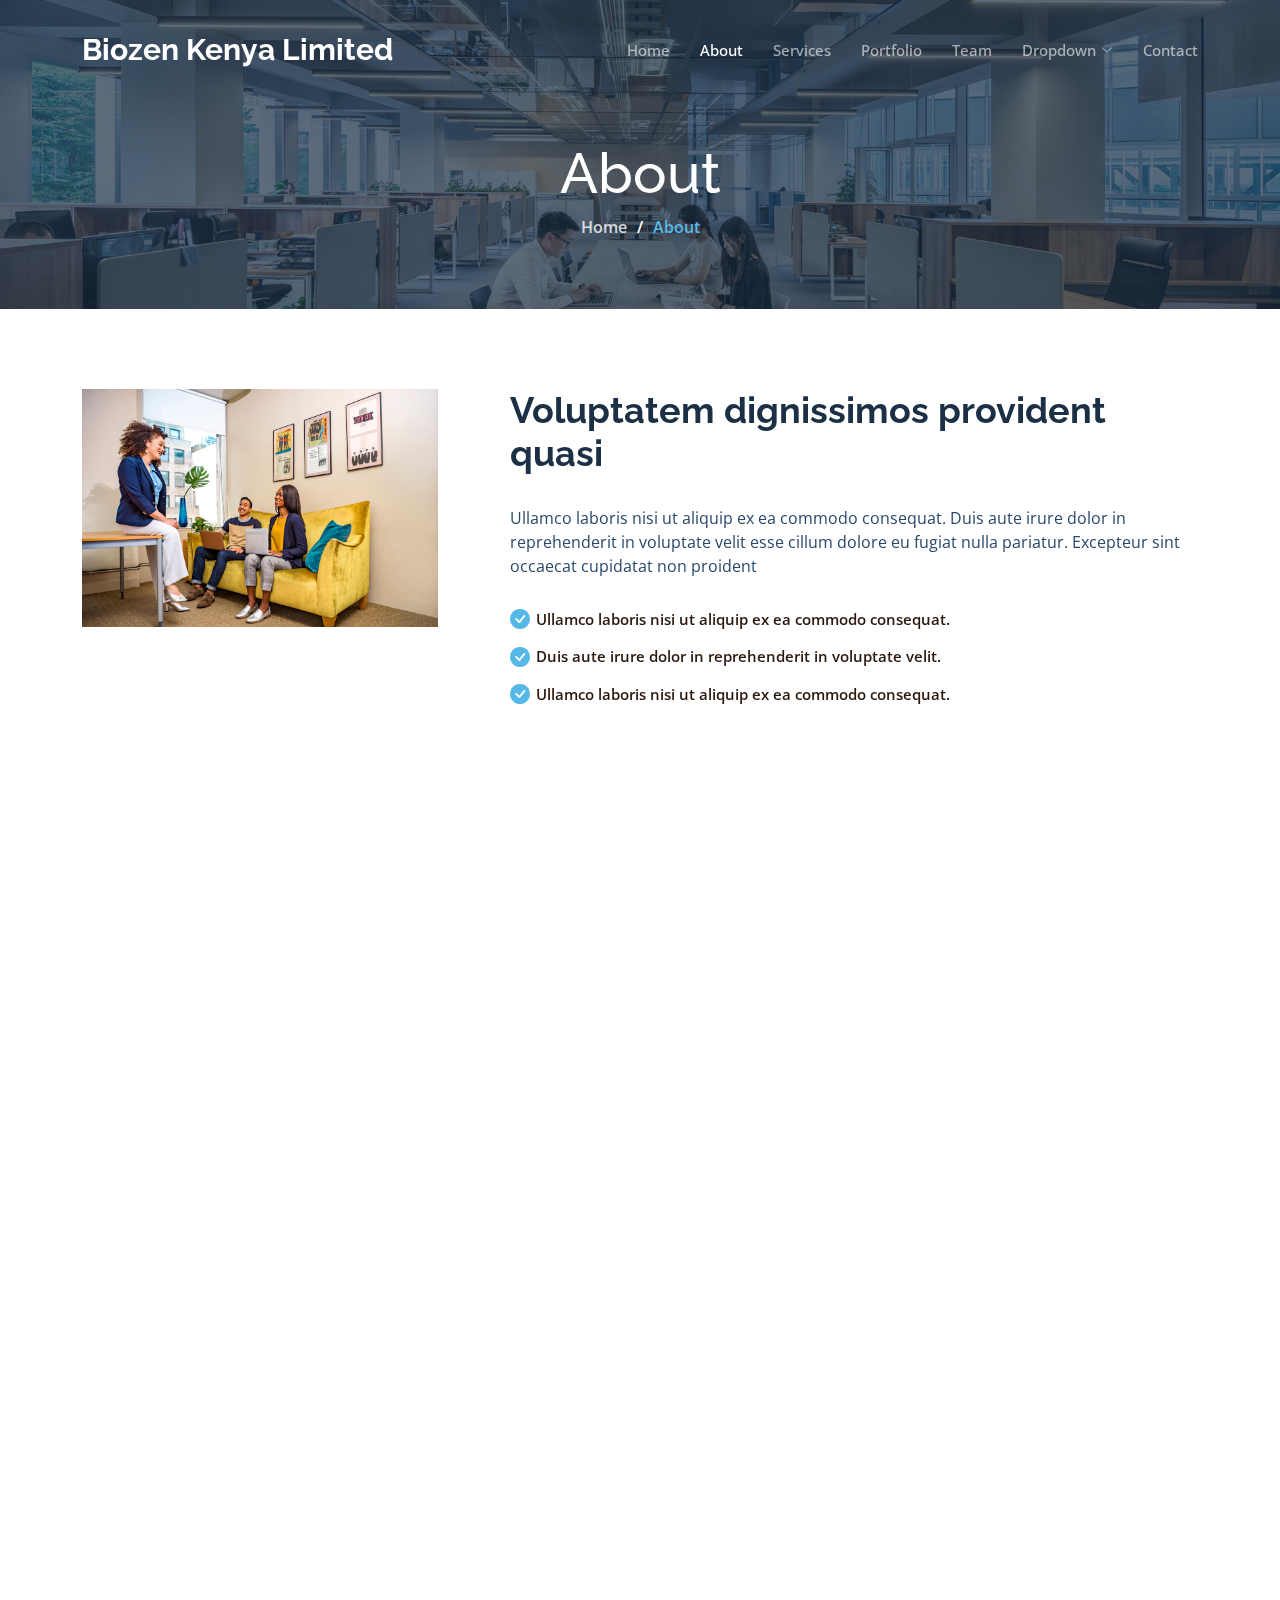
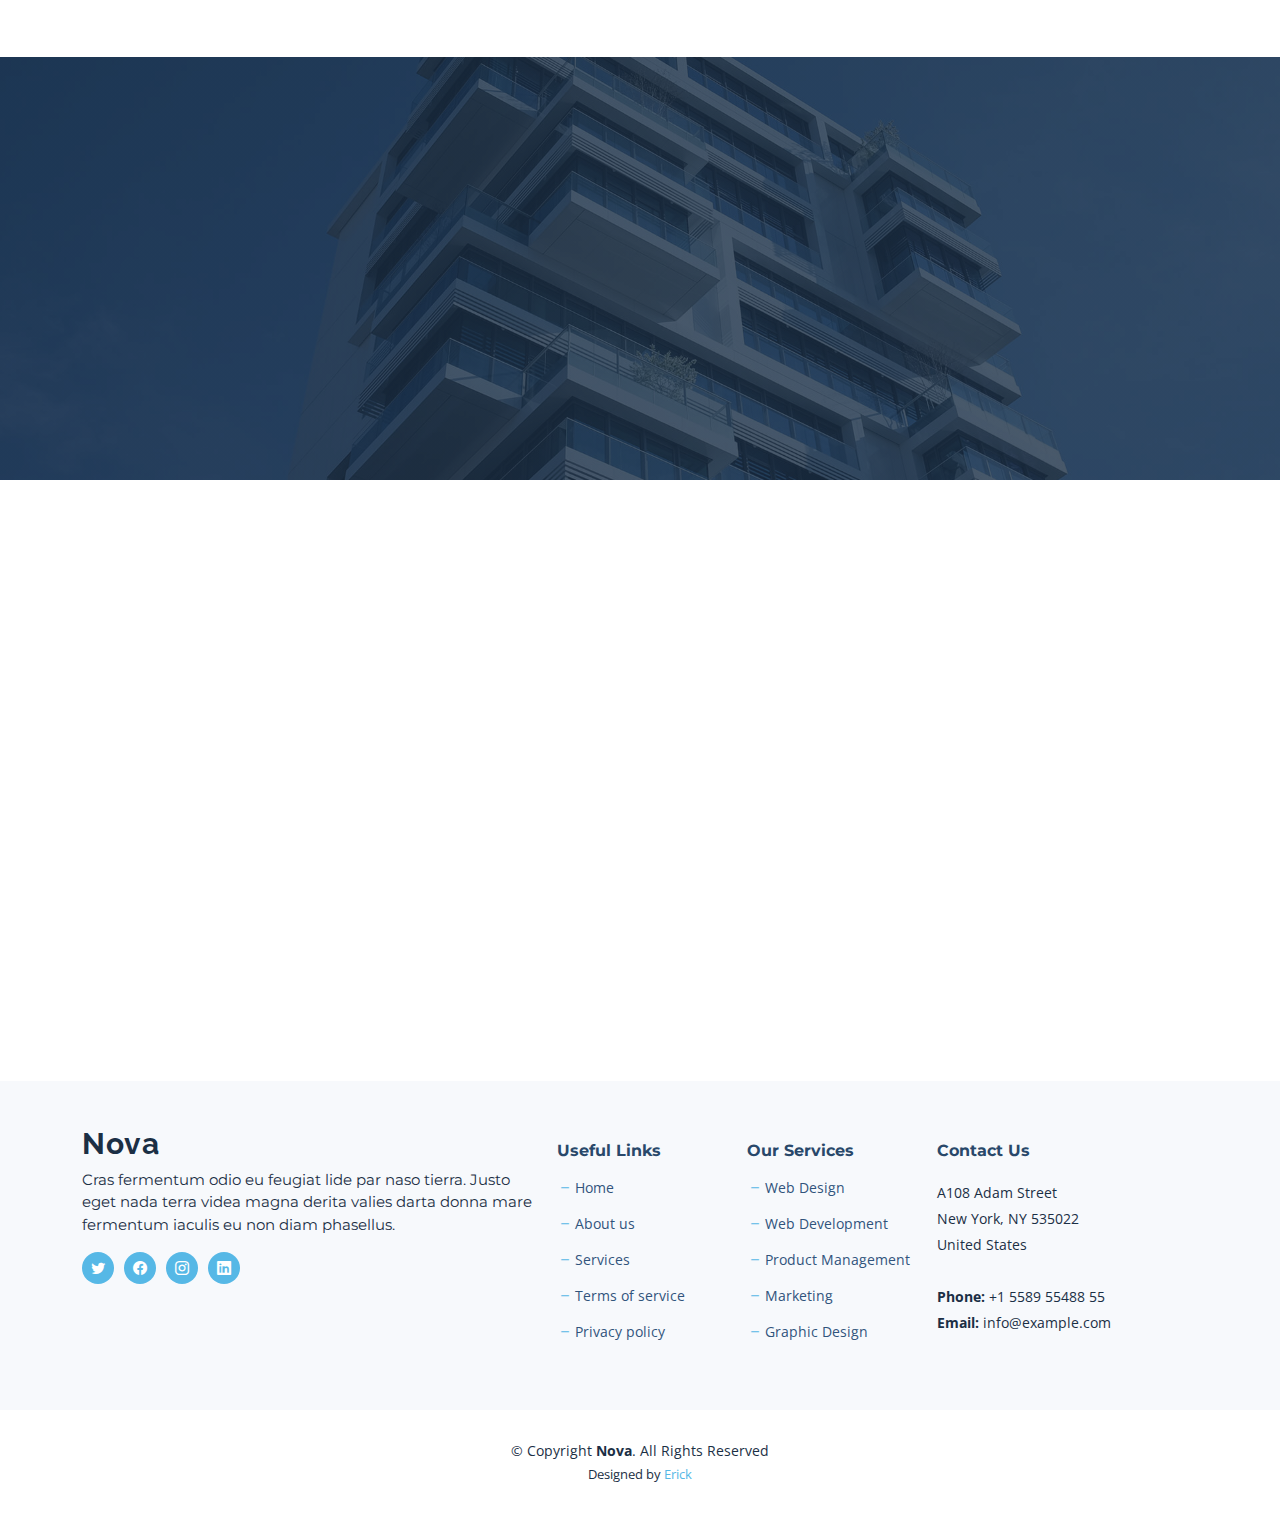
==== about.html @ e1270917 "initial commit" ====
<!DOCTYPE html>
<html lang="en">

<head>
  <meta charset="utf-8">
  <meta content="width=device-width, initial-scale=1.0" name="viewport">

  <title>About</title>
  <meta content="" name="description">
  <meta content="" name="keywords">

  <!-- Favicons -->
  <link href="assets/img/favicon.png" rel="icon">
  <link href="assets/img/apple-touch-icon.png" rel="apple-touch-icon">

  <!-- Google Fonts -->
  <link rel="preconnect" href="https://fonts.googleapis.com">
  <link rel="preconnect" href="https://fonts.gstatic.com" crossorigin>
  <link href="https://fonts.googleapis.com/css2?family=Open+Sans:ital,wght@0,300;0,400;0,500;0,600;0,700;1,300;1,400;1,600;1,700&family=Montserrat:ital,wght@0,300;0,400;0,500;0,600;0,700;1,300;1,400;1,500;1,600;1,700&family=Raleway:ital,wght@0,300;0,400;0,500;0,600;0,700;1,300;1,400;1,500;1,600;1,700&display=swap" rel="stylesheet">

  <!-- Vendor CSS Files -->
  <link href="assets/vendor/bootstrap/css/bootstrap.min.css" rel="stylesheet">
  <link href="assets/vendor/bootstrap-icons/bootstrap-icons.css" rel="stylesheet">
  <link href="assets/vendor/aos/aos.css" rel="stylesheet">
  <link href="assets/vendor/glightbox/css/glightbox.min.css" rel="stylesheet">
  <link href="assets/vendor/swiper/swiper-bundle.min.css" rel="stylesheet">
  <link href="assets/vendor/remixicon/remixicon.css" rel="stylesheet">

  <!-- Template Main CSS File -->
  <link href="assets/css/main.css" rel="stylesheet">

  <!-- =======================================================
  * Template Name: Nova - v1.2.1
  * Template URL: https://bootstrapmade.com/nova-bootstrap-business-template/
  * Author: BootstrapMade.com
  * License: https://bootstrapmade.com/license/
  ======================================================== -->
</head>

<body class="page-about">

  <!-- ======= Header ======= -->
  <header id="header" class="header d-flex align-items-center fixed-top">
    <div class="container-fluid container-xl d-flex align-items-center justify-content-between">

      <a href="index.html" class="logo d-flex align-items-center">
        <!-- Uncomment the line below if you also wish to use an image logo -->
        <!-- <img src="assets/img/logo.png" alt=""> -->
        <h1 class="d-flex align-items-center">Biozen Kenya Limited</h1>
      </a>

      <i class="mobile-nav-toggle mobile-nav-show bi bi-list"></i>
      <i class="mobile-nav-toggle mobile-nav-hide d-none bi bi-x"></i>

      <nav id="navbar" class="navbar">
        <ul>
          <li><a href="index.html">Home</a></li>
          <li><a href="about.html" class="active">About</a></li>
          <li><a href="services.html">Services</a></li>
          <li><a href="portfolio.html">Portfolio</a></li>
          <li><a href="team.html">Team</a></li>
          <li class="dropdown"><a href="#"><span>Dropdown</span> <i class="bi bi-chevron-down dropdown-indicator"></i></a>
            <ul>
              <li><a href="#">Dropdown 1</a></li>
              <li class="dropdown"><a href="#"><span>Deep Dropdown</span> <i class="bi bi-chevron-down dropdown-indicator"></i></a>
                <ul>
                  <li><a href="#">Deep Dropdown 1</a></li>
                  <li><a href="#">Deep Dropdown 2</a></li>
                  <li><a href="#">Deep Dropdown 3</a></li>
                  <li><a href="#">Deep Dropdown 4</a></li>
                  <li><a href="#">Deep Dropdown 5</a></li>
                </ul>
              </li>
              <li><a href="#">Dropdown 2</a></li>
              <li><a href="#">Dropdown 3</a></li>
              <li><a href="#">Dropdown 4</a></li>
            </ul>
          </li>
          <li><a href="contact.html">Contact</a></li>
        </ul>
      </nav><!-- .navbar -->

    </div>
  </header><!-- End Header -->

  <main id="main">

    <!-- ======= Breadcrumbs ======= -->
    <div class="breadcrumbs d-flex align-items-center" style="background-image: url('assets/img/about-header.jpg');">
      <div class="container position-relative d-flex flex-column align-items-center">

        <h2>About</h2>
        <ol>
          <li><a href="index.html">Home</a></li>
          <li>About</li>
        </ol>

      </div>
    </div><!-- End Breadcrumbs -->

    <!-- ======= About Section ======= -->
    <section id="about" class="about">
      <div class="container" data-aos="fade-up">

        <div class="row gy-4" data-aos="fade-up">
          <div class="col-lg-4">
            <img src="assets/img/about.jpg" class="img-fluid" alt="">
          </div>
          <div class="col-lg-8">
            <div class="content ps-lg-5">
              <h3>Voluptatem dignissimos provident quasi</h3>
              <p>
                Ullamco laboris nisi ut aliquip ex ea commodo consequat. Duis aute irure dolor in reprehenderit in voluptate
                velit esse cillum dolore eu fugiat nulla pariatur. Excepteur sint occaecat cupidatat non proident
              </p>
              <ul>
                <li><i class="bi bi-check-circle-fill"></i> Ullamco laboris nisi ut aliquip ex ea commodo consequat.</li>
                <li><i class="bi bi-check-circle-fill"></i> Duis aute irure dolor in reprehenderit in voluptate velit.</li>
                <li><i class="bi bi-check-circle-fill"></i> Ullamco laboris nisi ut aliquip ex ea commodo consequat.</li>
              </ul>
            </div>
          </div>
        </div>

      </div>
    </section><!-- End About Section -->

    <!-- ======= Why Choose Us Section ======= -->
    <section id="why-us" class="why-us">
      <div class="container" data-aos="fade-up">

        <div class="section-header">
          <h2>Why Choose Us</h2>

        </div>

        <div class="row g-0" data-aos="fade-up" data-aos-delay="200">

          <div class="col-xl-5 img-bg" style="background-image: url('assets/img/why-us-bg.jpg')"></div>
          <div class="col-xl-7 slides  position-relative">

            <div class="slides-1 swiper">
              <div class="swiper-wrapper">

                <div class="swiper-slide">
                  <div class="item">
                    <h3 class="mb-3">Let's grow your business together</h3>
                    <h4 class="mb-3">Optio reiciendis accusantium iusto architecto at quia minima maiores quidem, dolorum.</h4>
                    <p>Lorem ipsum dolor sit amet consectetur adipisicing elit. Repellendus, ipsam perferendis asperiores explicabo vel tempore velit totam, natus nesciunt accusantium dicta quod quibusdam ipsum maiores nobis non, eum. Ullam reiciendis dignissimos laborum aut, magni voluptatem velit doloribus quas sapiente optio.</p>
                  </div>
                </div><!-- End slide item -->

                <div class="swiper-slide">
                  <div class="item">
                    <h3 class="mb-3">Unde perspiciatis ut repellat dolorem</h3>
                    <h4 class="mb-3">Amet cumque nam sed voluptas doloribus iusto. Dolorem eos aliquam quis.</h4>
                    <p>Dolorem quia fuga consectetur voluptatem. Earum consequatur nulla maxime necessitatibus cum accusamus. Voluptatem dolorem ut numquam dolorum delectus autem veritatis facilis. Et ea ut repellat ea. Facere est dolores fugiat dolor.</p>
                  </div>
                </div><!-- End slide item -->

                <div class="swiper-slide">
                  <div class="item">
                    <h3 class="mb-3">Aliquid non alias minus</h3>
                    <h4 class="mb-3">Necessitatibus voluptatibus explicabo dolores a vitae voluptatum.</h4>
                    <p>Neque voluptates aut. Soluta aut perspiciatis porro deserunt. Voluptate ut itaque velit. Aut consectetur voluptatem aspernatur sequi sit laborum. Voluptas enim dolorum fugiat aut.</p>
                  </div>
                </div><!-- End slide item -->

                <div class="swiper-slide">
                  <div class="item">
                    <h3 class="mb-3">Necessitatibus suscipit non voluptatem quibusdam</h3>
                    <h4 class="mb-3">Tempora quos est ut quia adipisci ut voluptas. Deleniti laborum soluta nihil est. Eum similique neque autem ut.</h4>
                    <p>Ut rerum et autem vel. Et rerum molestiae aut sit vel incidunt sit at voluptatem. Saepe dolorem et sed voluptate impedit. Ad et qui sint at qui animi animi rerum.</p>
                  </div>
                </div><!-- End slide item -->

              </div>
              <div class="swiper-pagination"></div>
            </div>
            <div class="swiper-button-prev"></div>
            <div class="swiper-button-next"></div>
          </div>

        </div>

      </div>
    </section><!-- End Why Choose Us Section -->

    <!-- ======= Call To Action Section ======= -->
    <section id="call-to-action" class="call-to-action">
      <div class="container" data-aos="fade-up">
        <div class="row justify-content-center">
          <div class="col-lg-6 text-center">
            <h3>Ut fugiat aliquam aut non</h3>
            <p>Duis aute irure dolor in reprehenderit in voluptate velit esse cillum dolore eu fugiat nulla pariatur. Excepteur sint occaecat cupidatat non proident.</p>
            <a class="cta-btn" href="#">Call To Action</a>
          </div>
        </div>

      </div>
    </section><!-- End Call To Action Section -->

    <!-- ======= Team Section ======= -->
    <section id="team" class="team">
      <div class="container" data-aos="fade-up">

        <div class="section-header">
          <h2>Our Team</h2>

        </div>

        <div class="row gy-4">

          <div class="col-lg-3 col-md-6" data-aos="fade-up" data-aos-delay="100">
            <div class="team-member">
              <div class="member-img">
                <img src="assets/img/team/team-1.jpg" class="img-fluid" alt="">
                <div class="social">
                  <a href=""><i class="bi bi-twitter"></i></a>
                  <a href=""><i class="bi bi-facebook"></i></a>
                  <a href=""><i class="bi bi-instagram"></i></a>
                  <a href=""><i class="bi bi-linkedin"></i></a>
                </div>
              </div>
              <div class="member-info">
                <h4>Walter White</h4>
                <span>Chief Executive Officer</span>
              </div>
            </div>
          </div><!-- End Team Member -->

          <div class="col-lg-3 col-md-6" data-aos="fade-up" data-aos-delay="200">
            <div class="team-member">
              <div class="member-img">
                <img src="assets/img/team/team-2.jpg" class="img-fluid" alt="">
                <div class="social">
                  <a href=""><i class="bi bi-twitter"></i></a>
                  <a href=""><i class="bi bi-facebook"></i></a>
                  <a href=""><i class="bi bi-instagram"></i></a>
                  <a href=""><i class="bi bi-linkedin"></i></a>
                </div>
              </div>
              <div class="member-info">
                <h4>Sarah Jhonson</h4>
                <span>Product Manager</span>
              </div>
            </div>
          </div><!-- End Team Member -->

          <div class="col-lg-3 col-md-6" data-aos="fade-up" data-aos-delay="300">
            <div class="team-member">
              <div class="member-img">
                <img src="assets/img/team/team-3.jpg" class="img-fluid" alt="">
                <div class="social">
                  <a href=""><i class="bi bi-twitter"></i></a>
                  <a href=""><i class="bi bi-facebook"></i></a>
                  <a href=""><i class="bi bi-instagram"></i></a>
                  <a href=""><i class="bi bi-linkedin"></i></a>
                </div>
              </div>
              <div class="member-info">
                <h4>William Anderson</h4>
                <span>CTO</span>
              </div>
            </div>
          </div><!-- End Team Member -->

          <div class="col-lg-3 col-md-6" data-aos="fade-up" data-aos-delay="400">
            <div class="team-member">
              <div class="member-img">
                <img src="assets/img/team/team-4.jpg" class="img-fluid" alt="">
                <div class="social">
                  <a href=""><i class="bi bi-twitter"></i></a>
                  <a href=""><i class="bi bi-facebook"></i></a>
                  <a href=""><i class="bi bi-instagram"></i></a>
                  <a href=""><i class="bi bi-linkedin"></i></a>
                </div>
              </div>
              <div class="member-info">
                <h4>Amanda Jepson</h4>
                <span>Accountant</span>
              </div>
            </div>
          </div><!-- End Team Member -->

        </div>

      </div>
    </section><!-- End Team Section -->

  </main><!-- End #main -->

  <!-- ======= Footer ======= -->
  <footer id="footer" class="footer">

    <div class="footer-content">
      <div class="container">
        <div class="row gy-4">
          <div class="col-lg-5 col-md-12 footer-info">
            <a href="index.html" class="logo d-flex align-items-center">
              <span>Nova</span>
            </a>
            <p>Cras fermentum odio eu feugiat lide par naso tierra. Justo eget nada terra videa magna derita valies darta donna mare fermentum iaculis eu non diam phasellus.</p>
            <div class="social-links d-flex  mt-3">
              <a href="#" class="twitter"><i class="bi bi-twitter"></i></a>
              <a href="#" class="facebook"><i class="bi bi-facebook"></i></a>
              <a href="#" class="instagram"><i class="bi bi-instagram"></i></a>
              <a href="#" class="linkedin"><i class="bi bi-linkedin"></i></a>
            </div>
          </div>

          <div class="col-lg-2 col-6 footer-links">
            <h4>Useful Links</h4>
            <ul>
              <li><i class="bi bi-dash"></i> <a href="#">Home</a></li>
              <li><i class="bi bi-dash"></i> <a href="#">About us</a></li>
              <li><i class="bi bi-dash"></i> <a href="#">Services</a></li>
              <li><i class="bi bi-dash"></i> <a href="#">Terms of service</a></li>
              <li><i class="bi bi-dash"></i> <a href="#">Privacy policy</a></li>
            </ul>
          </div>

          <div class="col-lg-2 col-6 footer-links">
            <h4>Our Services</h4>
            <ul>
              <li><i class="bi bi-dash"></i> <a href="#">Web Design</a></li>
              <li><i class="bi bi-dash"></i> <a href="#">Web Development</a></li>
              <li><i class="bi bi-dash"></i> <a href="#">Product Management</a></li>
              <li><i class="bi bi-dash"></i> <a href="#">Marketing</a></li>
              <li><i class="bi bi-dash"></i> <a href="#">Graphic Design</a></li>
            </ul>
          </div>

          <div class="col-lg-3 col-md-12 footer-contact text-center text-md-start">
            <h4>Contact Us</h4>
            <p>
              A108 Adam Street <br>
              New York, NY 535022<br>
              United States <br><br>
              <strong>Phone:</strong> +1 5589 55488 55<br>
              <strong>Email:</strong> info@example.com<br>
            </p>

          </div>

        </div>
      </div>
    </div>

    <div class="footer-legal">
      <div class="container">
        <div class="copyright">
          &copy; Copyright <strong><span>Nova</span></strong>. All Rights Reserved
        </div>
        <div class="credits">
          <!-- All the links in the footer should remain intact. -->
          <!-- You can delete the links only if you purchased the pro version. -->
          <!-- Licensing information: https://bootstrapmade.com/license/ -->
          <!-- Purchase the pro version with working PHP/AJAX contact form: https://bootstrapmade.com/nova-bootstrap-business-template/ -->
          Designed by <a href="https://bootstrapmade.com/">Erick</a>
        </div>
      </div>
    </div>
  </footer><!-- End Footer -->
  <!-- End Footer -->

  <a href="#" class="scroll-top d-flex align-items-center justify-content-center"><i class="bi bi-arrow-up-short"></i></a>

  <div id="preloader"></div>

  <!-- Vendor JS Files -->
  <script src="assets/vendor/bootstrap/js/bootstrap.bundle.min.js"></script>
  <script src="assets/vendor/aos/aos.js"></script>
  <script src="assets/vendor/glightbox/js/glightbox.min.js"></script>
  <script src="assets/vendor/swiper/swiper-bundle.min.js"></script>
  <script src="assets/vendor/isotope-layout/isotope.pkgd.min.js"></script>
  <script src="assets/vendor/php-email-form/validate.js"></script>

  <!-- Template Main JS File -->
  <script src="assets/js/main.js"></script>

</body>

</html>
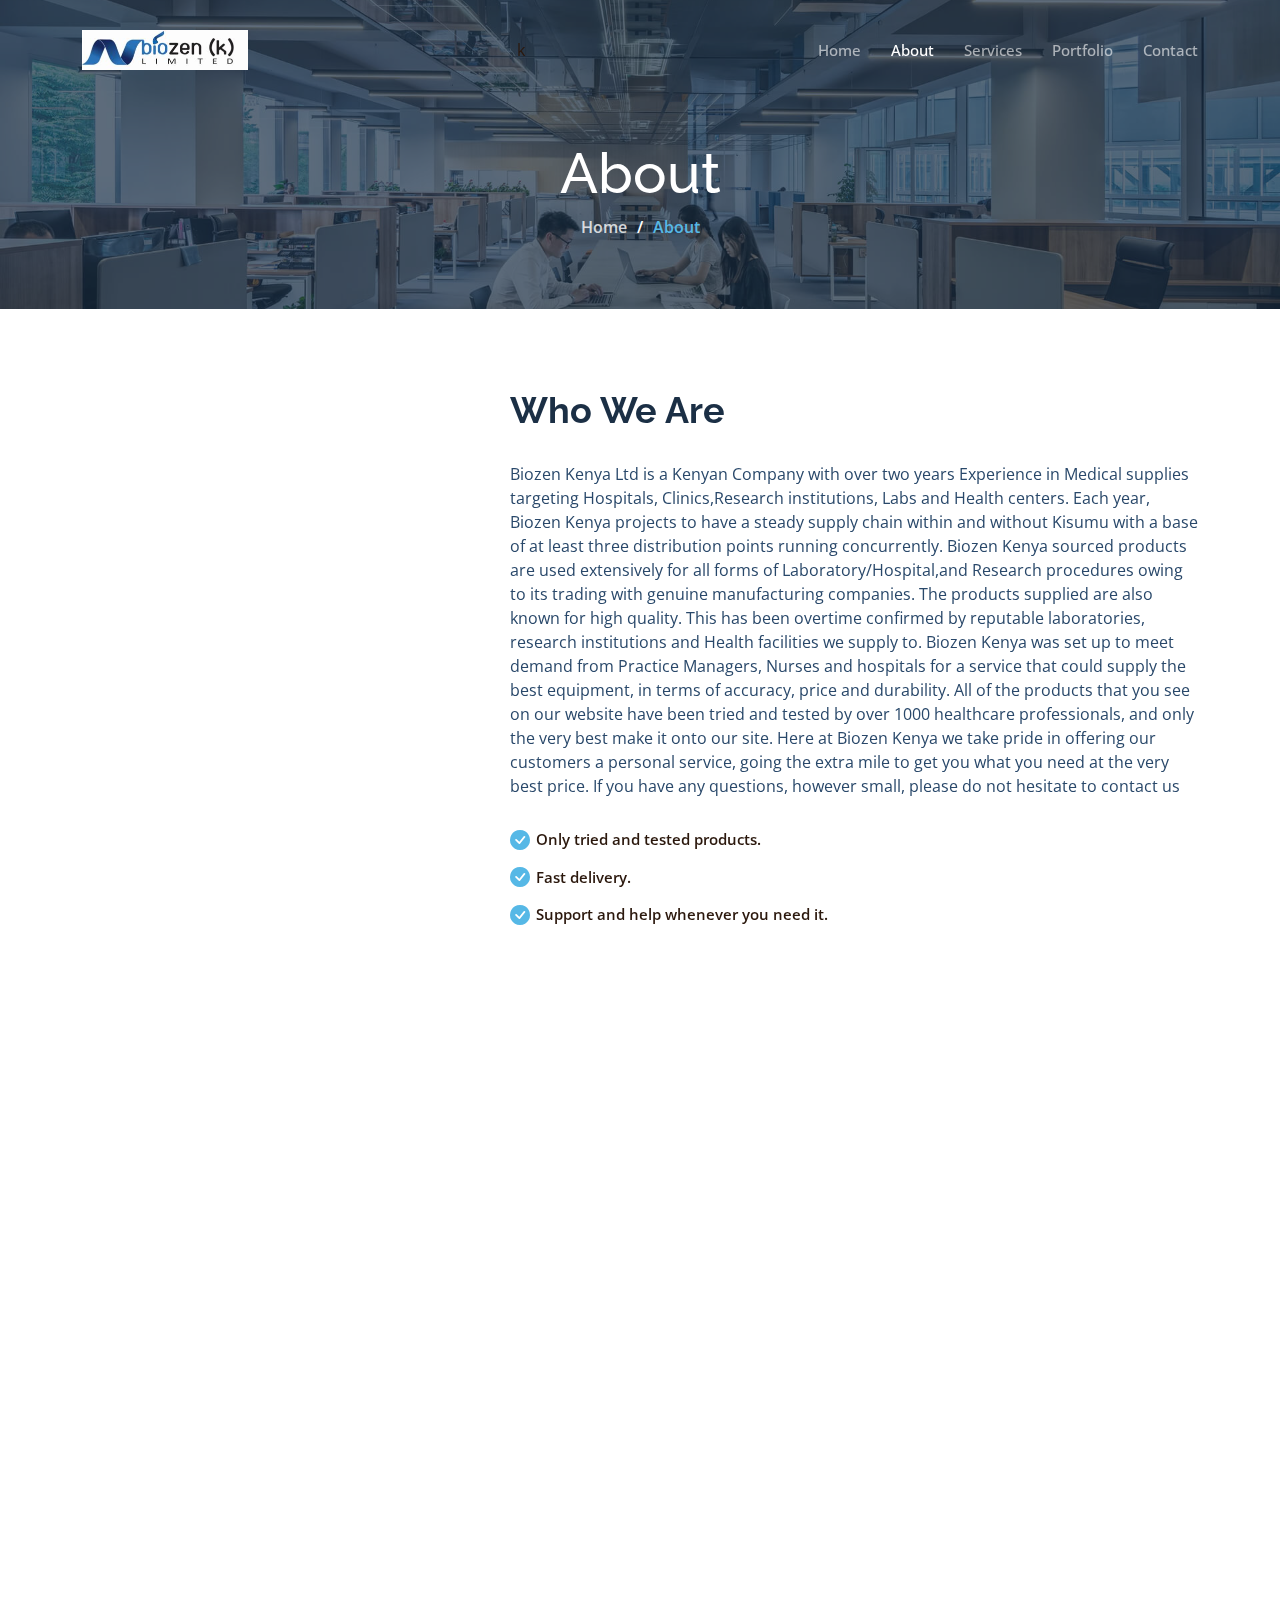
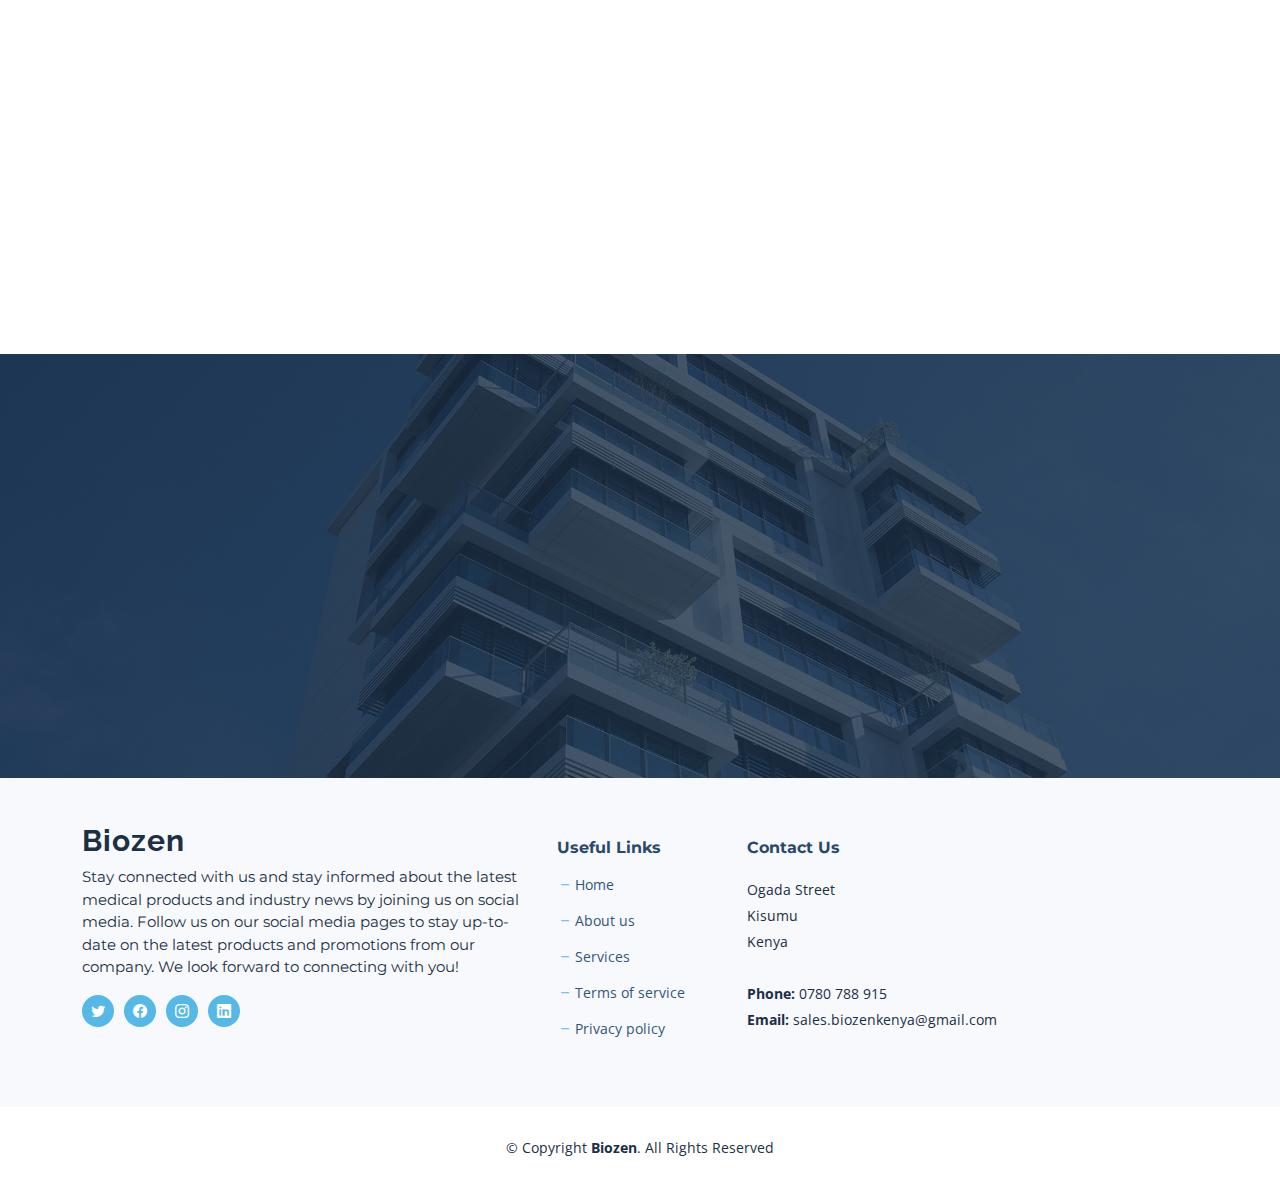
==== commit a425ef69: "content added" ====
--- a/about.html
+++ b/about.html
@@ -46,9 +46,10 @@
       <a href="index.html" class="logo d-flex align-items-center">
         <!-- Uncomment the line below if you also wish to use an image logo -->
         <!-- <img src="assets/img/logo.png" alt=""> -->
-        <h1 class="d-flex align-items-center">Biozen Kenya Limited</h1>
+        <!-- <h1 class="d-flex align-items-center">Biozen Kenya Limited</h1> -->
+        <img src="/assets/img/LOGO 1.JPG" alt=""> 
       </a>
-
+      k
       <i class="mobile-nav-toggle mobile-nav-show bi bi-list"></i>
       <i class="mobile-nav-toggle mobile-nav-hide d-none bi bi-x"></i>
 
@@ -58,24 +59,6 @@
           <li><a href="about.html" class="active">About</a></li>
           <li><a href="services.html">Services</a></li>
           <li><a href="portfolio.html">Portfolio</a></li>
-          <li><a href="team.html">Team</a></li>
-          <li class="dropdown"><a href="#"><span>Dropdown</span> <i class="bi bi-chevron-down dropdown-indicator"></i></a>
-            <ul>
-              <li><a href="#">Dropdown 1</a></li>
-              <li class="dropdown"><a href="#"><span>Deep Dropdown</span> <i class="bi bi-chevron-down dropdown-indicator"></i></a>
-                <ul>
-                  <li><a href="#">Deep Dropdown 1</a></li>
-                  <li><a href="#">Deep Dropdown 2</a></li>
-                  <li><a href="#">Deep Dropdown 3</a></li>
-                  <li><a href="#">Deep Dropdown 4</a></li>
-                  <li><a href="#">Deep Dropdown 5</a></li>
-                </ul>
-              </li>
-              <li><a href="#">Dropdown 2</a></li>
-              <li><a href="#">Dropdown 3</a></li>
-              <li><a href="#">Dropdown 4</a></li>
-            </ul>
-          </li>
           <li><a href="contact.html">Contact</a></li>
         </ul>
       </nav><!-- .navbar -->
@@ -104,19 +87,26 @@
 
         <div class="row gy-4" data-aos="fade-up">
           <div class="col-lg-4">
-            <img src="assets/img/about.jpg" class="img-fluid" alt="">
+            <img src="assets/img/who.jpg" class="img-fluid" alt="">
           </div>
           <div class="col-lg-8">
             <div class="content ps-lg-5">
-              <h3>Voluptatem dignissimos provident quasi</h3>
+              <h3>Who We Are</h3>
               <p>
-                Ullamco laboris nisi ut aliquip ex ea commodo consequat. Duis aute irure dolor in reprehenderit in voluptate
-                velit esse cillum dolore eu fugiat nulla pariatur. Excepteur sint occaecat cupidatat non proident
+                Biozen Kenya Ltd is a Kenyan Company with over two years Experience in Medical supplies targeting Hospitals, Clinics,Research institutions, Labs and Health centers.
+
+Each year, Biozen Kenya projects to have a steady supply chain within and without Kisumu with a base of at least three distribution points running concurrently.
+
+Biozen Kenya sourced products are used extensively for all forms of Laboratory/Hospital,and Research procedures owing to its trading with genuine manufacturing companies. The products supplied are also known for high quality. This has been overtime confirmed by reputable laboratories, research institutions  and Health facilities we supply to.
+
+Biozen Kenya was set up to meet demand from Practice Managers, Nurses and hospitals for a service that could supply the best equipment, in terms of accuracy, price and durability. All of the products that you see on our website have been tried and tested by over 1000 healthcare professionals, and only the very best make it onto our site. 
+
+Here at Biozen Kenya we take pride in offering our customers a personal service, going the extra mile to get you what you need at the very best price. If you have any questions, however small, please do not hesitate to contact us
               </p>
               <ul>
-                <li><i class="bi bi-check-circle-fill"></i> Ullamco laboris nisi ut aliquip ex ea commodo consequat.</li>
-                <li><i class="bi bi-check-circle-fill"></i> Duis aute irure dolor in reprehenderit in voluptate velit.</li>
-                <li><i class="bi bi-check-circle-fill"></i> Ullamco laboris nisi ut aliquip ex ea commodo consequat.</li>
+                <li><i class="bi bi-check-circle-fill"></i> Only tried and tested products.</li>
+                <li><i class="bi bi-check-circle-fill"></i> Fast delivery.</li>
+                <li><i class="bi bi-check-circle-fill"></i> Support and help whenever you need it.</li>
               </ul>
             </div>
           </div>
@@ -145,32 +135,46 @@
                 <div class="swiper-slide">
                   <div class="item">
                     <h3 class="mb-3">Let's grow your business together</h3>
-                    <h4 class="mb-3">Optio reiciendis accusantium iusto architecto at quia minima maiores quidem, dolorum.</h4>
-                    <p>Lorem ipsum dolor sit amet consectetur adipisicing elit. Repellendus, ipsam perferendis asperiores explicabo vel tempore velit totam, natus nesciunt accusantium dicta quod quibusdam ipsum maiores nobis non, eum. Ullam reiciendis dignissimos laborum aut, magni voluptatem velit doloribus quas sapiente optio.</p>
+                    <h4 class="mb-3">Get top quality Products</h4>
+                    <p>At  Biozen Kenya, we pride ourselves on offering top-quality products and exceptional customer 
+                      service. Our team of experts is dedicated to ensuring that you have the medical supplies you need, when you 
+                      need them. We understand the importance of timely delivery and accurate product information, and we work hard 
+                      to exceed your expectations. With a wide range of products and competitive pricing, we are the go-to choice for 
+                      all of your medical supply needs.</p>
+                  </div>m
+                </div><!-- End slide item -->
+
+                <div class="swiper-slide">
+                  <div class="item">
+                    <h3 class="mb-3">Choose from a wide range of products</h3>
+                    <h4 class="mb-3">Wide selection of supplies.</h4>
+                    <p>Choose us for all your medical supply needs because we offer a wide selection of high-quality
+                       products at competitive prices, backed by exceptional customer service and fast, reliable delivery.
+                        Our knowledgeable team is dedicated to helping you find the right solutions for your practice or facility, 
+                        and we are committed to providing you with the best possible experience every time you shop with us</p>
                   </div>
                 </div><!-- End slide item -->
 
                 <div class="swiper-slide">
                   <div class="item">
-                    <h3 class="mb-3">Unde perspiciatis ut repellat dolorem</h3>
-                    <h4 class="mb-3">Amet cumque nam sed voluptas doloribus iusto. Dolorem eos aliquam quis.</h4>
-                    <p>Dolorem quia fuga consectetur voluptatem. Earum consequatur nulla maxime necessitatibus cum accusamus. Voluptatem dolorem ut numquam dolorum delectus autem veritatis facilis. Et ea ut repellat ea. Facere est dolores fugiat dolor.</p>
+                    <h3 class="mb-3">Let us meet your business needs</h3>
+                    <h4 class="mb-3">your satisfaction shall be met.</h4>
+                    <p>Choose us for all of your medical supply needs because we offer a wide range of high-quality 
+                      products at competitive prices, backed by exceptional customer service. Our dedicated team of 
+                      experts is committed to providing you with the best possible experience, from your initial inquiry 
+                      to delivery and beyond. Trust us to keep your facility or practice running smoothly, with timely and 
+                      accurate deliveries, personalized service, and a commitment to your satisfaction..</p>
                   </div>
                 </div><!-- End slide item -->
 
                 <div class="swiper-slide">
                   <div class="item">
-                    <h3 class="mb-3">Aliquid non alias minus</h3>
-                    <h4 class="mb-3">Necessitatibus voluptatibus explicabo dolores a vitae voluptatum.</h4>
-                    <p>Neque voluptates aut. Soluta aut perspiciatis porro deserunt. Voluptate ut itaque velit. Aut consectetur voluptatem aspernatur sequi sit laborum. Voluptas enim dolorum fugiat aut.</p>
-                  </div>
-                </div><!-- End slide item -->
-
-                <div class="swiper-slide">
-                  <div class="item">
-                    <h3 class="mb-3">Necessitatibus suscipit non voluptatem quibusdam</h3>
-                    <h4 class="mb-3">Tempora quos est ut quia adipisci ut voluptas. Deleniti laborum soluta nihil est. Eum similique neque autem ut.</h4>
-                    <p>Ut rerum et autem vel. Et rerum molestiae aut sit vel incidunt sit at voluptatem. Saepe dolorem et sed voluptate impedit. Ad et qui sint at qui animi animi rerum.</p>
+                    <h3 class="mb-3">At Biozen, Our commitment is You.</h3>
+                    <h4 class="mb-3">Our commitment is our customer.</h4>
+                    <p>At our medical supplies company, we pride ourselves on providing the highest quality products and unparalleled customer service. With years
+                       of experience in the industry and a dedicated team of professionals, we understand the importance of reliable and efficient service when it 
+                       comes to meeting the needs of healthcare providers. Our commitment to excellence is evident in everything we do, from sourcing the best 
+                       materials to ensuring timely delivery. Trust us to be your go-to source for all your medical supply needs.</p>
                   </div>
                 </div><!-- End slide item -->
 
@@ -186,183 +190,86 @@
       </div>
     </section><!-- End Why Choose Us Section -->
 
-    <!-- ======= Call To Action Section ======= -->
-    <section id="call-to-action" class="call-to-action">
+     <!-- ======= Call To Action Section ======= -->
+     <section id="call-to-action" class="call-to-action">
       <div class="container" data-aos="fade-up">
         <div class="row justify-content-center">
           <div class="col-lg-6 text-center">
-            <h3>Ut fugiat aliquam aut non</h3>
-            <p>Duis aute irure dolor in reprehenderit in voluptate velit esse cillum dolore eu fugiat nulla pariatur. Excepteur sint occaecat cupidatat non proident.</p>
-            <a class="cta-btn" href="#">Call To Action</a>
+            <h3>Check our variety of products</h3>
+            <p>Don't miss out on our amazing selection of products! Check them out now and see for yourself why so many customers keep coming back for more.</p>
+            <a class="cta-btn" href="portfolio.html">Check products</a>
           </div>
         </div>
 
       </div>
     </section><!-- End Call To Action Section -->
 
-    <!-- ======= Team Section ======= -->
-    <section id="team" class="team">
-      <div class="container" data-aos="fade-up">
-
-        <div class="section-header">
-          <h2>Our Team</h2>
-
-        </div>
-
-        <div class="row gy-4">
-
-          <div class="col-lg-3 col-md-6" data-aos="fade-up" data-aos-delay="100">
-            <div class="team-member">
-              <div class="member-img">
-                <img src="assets/img/team/team-1.jpg" class="img-fluid" alt="">
-                <div class="social">
-                  <a href=""><i class="bi bi-twitter"></i></a>
-                  <a href=""><i class="bi bi-facebook"></i></a>
-                  <a href=""><i class="bi bi-instagram"></i></a>
-                  <a href=""><i class="bi bi-linkedin"></i></a>
-                </div>
-              </div>
-              <div class="member-info">
-                <h4>Walter White</h4>
-                <span>Chief Executive Officer</span>
-              </div>
-            </div>
-          </div><!-- End Team Member -->
-
-          <div class="col-lg-3 col-md-6" data-aos="fade-up" data-aos-delay="200">
-            <div class="team-member">
-              <div class="member-img">
-                <img src="assets/img/team/team-2.jpg" class="img-fluid" alt="">
-                <div class="social">
-                  <a href=""><i class="bi bi-twitter"></i></a>
-                  <a href=""><i class="bi bi-facebook"></i></a>
-                  <a href=""><i class="bi bi-instagram"></i></a>
-                  <a href=""><i class="bi bi-linkedin"></i></a>
-                </div>
-              </div>
-              <div class="member-info">
-                <h4>Sarah Jhonson</h4>
-                <span>Product Manager</span>
-              </div>
-            </div>
-          </div><!-- End Team Member -->
-
-          <div class="col-lg-3 col-md-6" data-aos="fade-up" data-aos-delay="300">
-            <div class="team-member">
-              <div class="member-img">
-                <img src="assets/img/team/team-3.jpg" class="img-fluid" alt="">
-                <div class="social">
-                  <a href=""><i class="bi bi-twitter"></i></a>
-                  <a href=""><i class="bi bi-facebook"></i></a>
-                  <a href=""><i class="bi bi-instagram"></i></a>
-                  <a href=""><i class="bi bi-linkedin"></i></a>
-                </div>
-              </div>
-              <div class="member-info">
-                <h4>William Anderson</h4>
-                <span>CTO</span>
-              </div>
-            </div>
-          </div><!-- End Team Member -->
-
-          <div class="col-lg-3 col-md-6" data-aos="fade-up" data-aos-delay="400">
-            <div class="team-member">
-              <div class="member-img">
-                <img src="assets/img/team/team-4.jpg" class="img-fluid" alt="">
-                <div class="social">
-                  <a href=""><i class="bi bi-twitter"></i></a>
-                  <a href=""><i class="bi bi-facebook"></i></a>
-                  <a href=""><i class="bi bi-instagram"></i></a>
-                  <a href=""><i class="bi bi-linkedin"></i></a>
-                </div>
-              </div>
-              <div class="member-info">
-                <h4>Amanda Jepson</h4>
-                <span>Accountant</span>
-              </div>
-            </div>
-          </div><!-- End Team Member -->
-
-        </div>
-
-      </div>
-    </section><!-- End Team Section -->
 
   </main><!-- End #main -->
 
-  <!-- ======= Footer ======= -->
-  <footer id="footer" class="footer">
-
-    <div class="footer-content">
-      <div class="container">
-        <div class="row gy-4">
-          <div class="col-lg-5 col-md-12 footer-info">
-            <a href="index.html" class="logo d-flex align-items-center">
-              <span>Nova</span>
-            </a>
-            <p>Cras fermentum odio eu feugiat lide par naso tierra. Justo eget nada terra videa magna derita valies darta donna mare fermentum iaculis eu non diam phasellus.</p>
-            <div class="social-links d-flex  mt-3">
-              <a href="#" class="twitter"><i class="bi bi-twitter"></i></a>
-              <a href="#" class="facebook"><i class="bi bi-facebook"></i></a>
-              <a href="#" class="instagram"><i class="bi bi-instagram"></i></a>
-              <a href="#" class="linkedin"><i class="bi bi-linkedin"></i></a>
-            </div>
-          </div>
-
-          <div class="col-lg-2 col-6 footer-links">
-            <h4>Useful Links</h4>
-            <ul>
-              <li><i class="bi bi-dash"></i> <a href="#">Home</a></li>
-              <li><i class="bi bi-dash"></i> <a href="#">About us</a></li>
-              <li><i class="bi bi-dash"></i> <a href="#">Services</a></li>
-              <li><i class="bi bi-dash"></i> <a href="#">Terms of service</a></li>
-              <li><i class="bi bi-dash"></i> <a href="#">Privacy policy</a></li>
-            </ul>
-          </div>
-
-          <div class="col-lg-2 col-6 footer-links">
-            <h4>Our Services</h4>
-            <ul>
-              <li><i class="bi bi-dash"></i> <a href="#">Web Design</a></li>
-              <li><i class="bi bi-dash"></i> <a href="#">Web Development</a></li>
-              <li><i class="bi bi-dash"></i> <a href="#">Product Management</a></li>
-              <li><i class="bi bi-dash"></i> <a href="#">Marketing</a></li>
-              <li><i class="bi bi-dash"></i> <a href="#">Graphic Design</a></li>
-            </ul>
-          </div>
-
-          <div class="col-lg-3 col-md-12 footer-contact text-center text-md-start">
-            <h4>Contact Us</h4>
-            <p>
-              A108 Adam Street <br>
-              New York, NY 535022<br>
-              United States <br><br>
-              <strong>Phone:</strong> +1 5589 55488 55<br>
-              <strong>Email:</strong> info@example.com<br>
-            </p>
-
-          </div>
-
-        </div>
+ <!-- ======= Footer ======= -->
+ <footer id="footer" class="footer">
+
+  <div class="footer-content">
+    <div class="container">
+      <div class="row gy-4">
+        <div class="col-lg-5 col-md-12 footer-info">
+          <a href="index.html" class="logo d-flex align-items-center">
+            <span>Biozen</span>
+          </a>
+          <p>Stay connected with us and stay informed about the latest medical products and industry news by joining us on social media. Follow us on 
+            our social media pages to stay up-to-date on the latest products and promotions from our company. We look forward to connecting with you!</p>
+          <div class="social-links d-flex  mt-3">
+            <a href="#" class="twitter"><i class="bi bi-twitter"></i></a>
+            <a href="#" class="facebook"><i class="bi bi-facebook"></i></a>
+            <a href="#" class="instagram"><i class="bi bi-instagram"></i></a>
+            <a href="#" class="linkedin"><i class="bi bi-linkedin"></i></a>
+          </div>
+        </div>
+
+        <div class="col-lg-2 col-6 footer-links">
+          <h4>Useful Links</h4>
+          <ul>
+            <li><i class="bi bi-dash"></i> <a href="#">Home</a></li>
+            <li><i class="bi bi-dash"></i> <a href="#">About us</a></li>
+            <li><i class="bi bi-dash"></i> <a href="#">Services</a></li>
+            <li><i class="bi bi-dash"></i> <a href="#">Terms of service</a></li>
+            <li><i class="bi bi-dash"></i> <a href="#">Privacy policy</a></li>
+          </ul>
+        </div>
+
+        <div class="col-lg-3 col-md-12 footer-contact text-center text-md-start">
+          <h4>Contact Us</h4>
+          <p>
+            Ogada Street <br>
+            Kisumu<br>
+            Kenya<br><br>
+            <strong>Phone:</strong> 0780 788 915<br>
+            <strong>Email:</strong> sales.biozenkenya@gmail.com<br>
+          </p>
+
+        </div>
+
       </div>
     </div>
-
-    <div class="footer-legal">
-      <div class="container">
-        <div class="copyright">
-          &copy; Copyright <strong><span>Nova</span></strong>. All Rights Reserved
-        </div>
-        <div class="credits">
-          <!-- All the links in the footer should remain intact. -->
-          <!-- You can delete the links only if you purchased the pro version. -->
-          <!-- Licensing information: https://bootstrapmade.com/license/ -->
-          <!-- Purchase the pro version with working PHP/AJAX contact form: https://bootstrapmade.com/nova-bootstrap-business-template/ -->
-          Designed by <a href="https://bootstrapmade.com/">Erick</a>
-        </div>
+  </div>
+
+  <div class="footer-legal">
+    <div class="container">
+      <div class="copyright">
+        &copy; Copyright <strong><span>Biozen</span></strong>. All Rights Reserved
+      </div>
+      <div class="credits">
+        <!-- All the links in the footer should remain intact. -->
+        <!-- You can delete the links only if you purchased the pro version. -->
+        <!-- Licensing information: https://bootstrapmade.com/license/ -->
+        <!-- Purchase the pro version with working PHP/AJAX contact form: https://bootstrapmade.com/nova-bootstrap-business-template/ -->
       </div>
     </div>
-  </footer><!-- End Footer -->
-  <!-- End Footer -->
+  </div>
+</footer><!-- End Footer -->
+<!-- End Footer -->
+
 
   <a href="#" class="scroll-top d-flex align-items-center justify-content-center"><i class="bi bi-arrow-up-short"></i></a>
 
--- a/assets/css/main.css
+++ b/assets/css/main.css
@@ -505,7 +505,7 @@
 .hero {
   width: 100%;
   min-height: 100vh;
-  background: url("../img/Bioz.jpg") top center;
+  background: url("../img/Biozeen.png") top center;
   background-size: cover;
   position: relative;
   padding: 120px 0;
